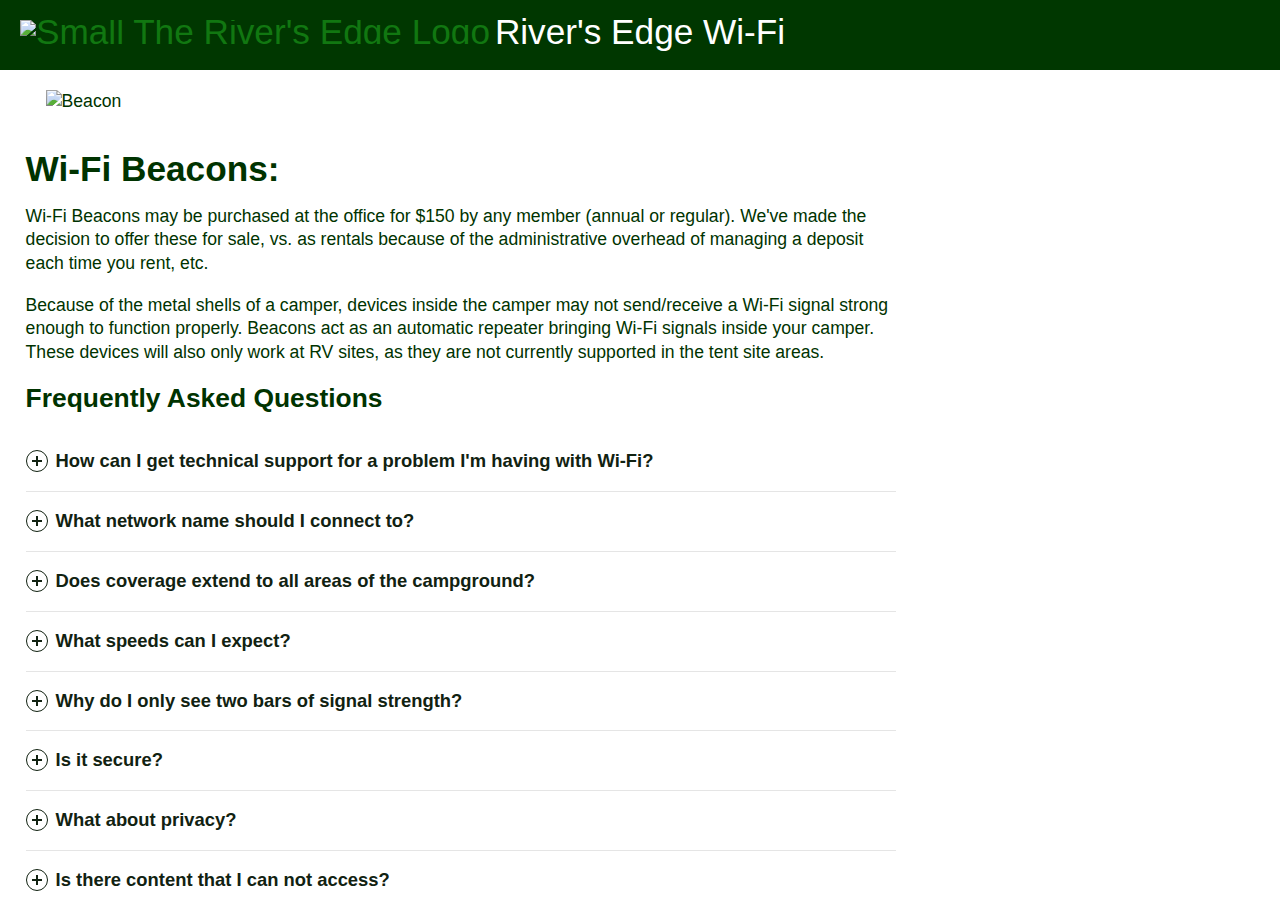
==== BEACON.html @ 8ed22626 "202303220422" ====
<!DOCTYPE html>
<html lang="en" >
<head>
	<style>
	@import url('https://fonts.googleapis.com/css2?family=Open+Sans:ital,wght@0,400;0,500;0,600;1,400;1,500;1,600&display=swap');
	* {
	  box-sizing: border-box;
	  /* overflow-y: auto; */
	}
	*::before, *::after {
	  box-sizing: border-box;
	}

	body {
	  margin: 0;
	  padding: 0;
	  overflow: hidden;
	  font-family: "Open+Sans", sans-serif;
	  font-weight: 500;
	  font-size: 1.1em;
	  line-height: 135%;
	  background: #fff;
	  color: #003300;
	  background-image: url('https://github.com/ZacWolf/RiversEdgeWifiFAQ/blob/main/PaperboardBackground.jpg?raw=true');
	}

	
	b {
		font-family: "Open+Sans", sans-serif;
		font-weight: 600;
	}
	
	a {
		color: #117711;
	}
	
	a:visited{
		color: #006600;
	}
	
	.navbar {
		font-size: 2em;
		font-weight: 400;
		color: white;
		background-color: #003700 !important;
		height: 70px;
		width: 100%;
		position: fixed;
	}
	.navbar span{
		position: absolute;
		top: 20px;
		left: 120px;
		right: 120px;
		text-align: center;
	}
	
	.map{
		max-width: 30%;
		min-width: 150px;
		width: 100%;
		height: 100%;
		position: absolute;
		left: 70%;
		background-image: url('https://github.com/ZacWolf/RiversEdgeWifiFAQ/blob/main/coverage_map.png?raw=true');
		background-size: contain;
		background-position: top right;
		background-repeat: no-repeat;
	}
	
	.container {
		position: absolute;
		top: 70px;
		bottom: 0;
	}
	
	.container .content {
		direction: rtl;
		overflow-y: auto;
		min-height: 100%;
		height: 100%;
	}
	.container .content .inner{
		direction: ltr;
		margin: 0 30% 0 2%;
	}

	.accordion .accordion-item {
	  border-bottom: 1px solid #e5e5e5;
	}
	.accordion .accordion-item button[aria-expanded=true] {
	  border-bottom: 1px solid #003700;
	}
	.accordion button {
	  position: relative;
	  display: block;
	  text-align: left;
	  width: 100%;
	  padding: 1em 30px;
	  color: #112211;
	  font-size: 1.15rem;
	  font-weight: 600;
	  border: none;
	  background: none;
	  outline: none;
	}
	.accordion button:hover, .accordion button:focus {
	  cursor: pointer;
	  color: #005500;
	}
	.accordion button:hover::after, .accordion button:focus::after {
	  cursor: pointer;
	  color: #03b5d2;
	  border: 1px solid #03b5d2;
	}
	.accordion button .accordion-title {
	  padding: 1em 1.5em 1em 0;
	}
	.accordion button .icon {
	  display: inline-block;
	  position: absolute;
	  top: 18px;
	  left: 0;
	  width: 22px;
	  height: 22px;
	  border: 1px solid;
	  border-radius: 22px;
	}
	.accordion button .icon::before {
	  display: block;
	  position: absolute;
	  content: "";
	  top: 9px;
	  left: 5px;
	  width: 10px;
	  height: 2px;
	  background: currentColor;
	}
	.accordion button .icon::after {
	  display: block;
	  position: absolute;
	  content: "";
	  top: 5px;
	  left: 9px;
	  width: 2px;
	  height: 10px;
	  background: currentColor;
	}
	.accordion button[aria-expanded=true] {
	  color: #004400;
	}
	.accordion button[aria-expanded=true] .icon::after {
	  width: 0;
	}
	.accordion button[aria-expanded=true] + .accordion-content {
	  opacity: 1;
	  max-height: 25em;
	  transition: all 200ms linear;
	  will-change: opacity, max-height;
	}
	.accordion .accordion-content {
	  opacity: 0;
	  max-height: 0;
	  overflow: hidden;
	  transition: opacity 200ms linear, max-height 200ms linear;
	  will-change: opacity, max-height;
	  color: #001100;
	}
	.accordion .accordion-content p {
	  font-size: 1.1rem;
	  font-weight: 400;
	  margin: 1em 0;
	}

	
	.networkname{
		font-family:monospace;
		font-weight:bold;
	}
	</style>
	<link rel="stylesheet" href="https://cdnjs.cloudflare.com/ajax/libs/font-awesome/6.1.1/css/all.min.css" integrity="sha512-KfkfwYDsLkIlwQp6LFnl8zNdLGxu9YAA1QvwINks4PhcElQSvqcyVLLD9aMhXd13uQjoXtEKNosOWaZqXgel0g==" crossorigin="anonymous" referrerpolicy="no-referrer" />
</head>
<body>
	<header>
		<div class="navbar">
			<a href="https://camptheriversedge.com">
				<img src="https://github.com/ZacWolf/RiversEdgeWifiFAQ/blob/main/TRELogo_NavBar_100pxH2.png?raw=true" height="30" alt="Small The River&#39;s Edge Logo" style="margin:20px">
			</a>
			<span>River's Edge Wi-Fi</span>
		</div>
	</header>
	
	<div class="container">
		<div class="map"></div>
		<div class="content">
			<div class="inner">
			<img src="https://github.com/ZacWolf/RiversEdgeWifiFAQ/blob/main/beacon.png?raw=true" height="30" alt="Beacon" style="margin:20px;float=left;">
			
			<h1>Wi-Fi Beacons:</h2>
			<p>Wi-Fi Beacons may be purchased at the office for $150 by any member (annual or regular). We've made the decision to offer these for sale, vs. as rentals because of the administrative overhead of managing a deposit each time you rent, etc.</p>
			<p>Because of the metal shells of a camper, devices inside the camper may not send/receive a Wi-Fi signal strong enough to function properly. Beacons act as an automatic repeater bringing Wi-Fi signals inside your camper. These devices will also only work at RV sites, as they are not currently supported in the tent site areas.</p> 
			<h2>Frequently Asked Questions</h2>
			<div class="accordion">
				<div class="accordion-item">
				  <button id="accordion-button-1" aria-expanded="false"><span class="icon" aria-hidden="true"></span><span class="accordion-title">How can I get technical support for a problem I'm having with Wi-Fi?</span></button>
				  <div class="accordion-content">
					<p>Send an email to: <i class="fa-regular fa-envelope"></i> <a href="mailto:wifi@camptheriversedge.com?subject=Wi-Fi Support">wifi@camptheriversedge.com</a>.<br />
					Make sure to include information on where you are located within the campground, and provide as much detail as you can about the device that you're using, such as type (phone, laptop, media), brand, etc.</p>
				  </div>
				</div>
				<div class="accordion-item">
				  <button id="accordion-button-2" aria-expanded="false"><span class="icon" aria-hidden="true"></span><span class="accordion-title">What network name should I connect to?</span></button>
				  <div class="accordion-content">
					<p><i class="fa-solid fa-wifi"></i> <span class="networkname">RiversEdge_Guest</span> is our public network available to all members.<br />
					<i class="fa-solid fa-wifi"></i> <span class="networkname">RiversEdge_Annual</span> is the password protected network available to annual-site holders.<p>
					<p><i>Why do annual site holders get their own network?</i><br />
					Our internet service provider, ElbertonNET, currently only offers network speeds of 200mbps/download and 20mbps/upload. Our network gateway supports two seperate internet connections, so by splitting traffic across two networks we're able to double our capacity, and better load balance our network traffic.</p>
				  </div>
				</div>
				<div class="accordion-item">
				  <button id="accordion-button-4" aria-expanded="false"><span class="icon" aria-hidden="true"></span><span class="accordion-title">Does coverage extend to all areas of the campground?</span></button>
				  <div class="accordion-content">
					<p>Currently all sites north of Red Light [site 111] are covered, as well as tent sites 11E-15E and all rental cabins along the southern creek. We will eventually expand coverage to all electrical tent sites, but we have not yet established a time table for that expansion.</p>
				  </div>
				</div>
				<div class="accordion-item">
				  <button id="accordion-button-5" aria-expanded="false"><span class="icon" aria-hidden="true"></span><span class="accordion-title">What speeds can I expect?</span></button>
				  <div class="accordion-content">
					<p>Individual guest devices are limited to a rate of 20mbps/download and 2mbps/upload speed, well within the needs of all current 1080p video streaming services. All guests will be sharing a total site capacity of 200mbps download and 20 mbps upload (the current limit of our internet service provider), so based on overall guest traffic, individual speeds may vary. The equipment we are currently using is considered enterprise-grade with a throughput rate of 3 gbps, which means that the impact of sharing bandwidth across many users is minimized as much as possible. We are expecting upgraded capacity by our ISP in the near future, at such time the individual download/upload limits will be re-evaluated to determine if any expansion is possible.</p>
					<p>Because of our low upload speeds, things like video conferencing may be impacted during very busy event weekends. We ask that guests not engage in any Live video uploads such as Facebook-Live, Youtube-Live, Twitch, etc.</p>
				  </div>
				</div>
				<div class="accordion-item">
				  <button id="accordion-button-6" aria-expanded="false"><span class="icon" aria-hidden="true"></span><span class="accordion-title">Why do I only see two bars of signal strength?</span></button>
				  <div class="accordion-content">
					<p>Our Wi-Fi equipment utilizes a system called Beam Forming. Our access points have multiple radios, with one dedicated to providing a constant signal of a fixed strength that quickly reduces in power within a few feet of the access point, but when a connection starts transferring data, additional radios are focused in the direction of the device exchanging the data. This means that the number of bars is not a reliable gague of network strength, as once your device starts transfering a large amount of data the signal strength will dynamically increase.</p>
				  </div>
				</div>
				<div class="accordion-item">
				  <button id="accordion-button-7" aria-expanded="false"><span class="icon" aria-hidden="true"></span><span class="accordion-title">Is it secure?</span></button>
				  <div class="accordion-content">
					<p><i class="fa-solid fa-wifi"></i> <span class="networkname">RiversEdge_Guest</span> is an Open network. This means that no password is required to connect to the network, but this also means that the traffic between an individual device and any one of our wireless access points is not encrypted, <b>but</b> the vast majority of internet traffic is now site-to-device encrypted so the need for access point to device encryption is not as important. To mitigate the lack of encryption, all network traffic traveling across our network is isolated at the device level. This means that one device on our public network does not have access to any other device. Our network is also behind a very advanced security gateway that provides very tight firewall and traffic security from both outside of our network and also from within our network. If a device connected to our network is determined to be infected with a virus or be trying to hack other devices, it will be automatically identified and further isolated. The logic by which this is determined is updated frequently from our equipment provider. We are also awaiting a new standard on the horizon called "Secure Open" which will introduce encryption yet still not require a password to join the network.</p>
					<p><i class="fa-solid fa-wifi"></i> <span class="networkname">RiversEdge_Annual</span> is a WPA2/WPA3 encrypted network. This means that all traffic between any given device and our access points is always encrypted. To allow support for shared devices like printers and smart home equipment, devices are not isolated from one another. This means that one device may connect to other devices on the internal network. Modern operating systems have their own firewall software to limit what information can be accessed by other devices on the same network, so just because your device may be visable on the network, does not mean that other devices have access to your information.</p>
					<p><i>If you are concerned about security on our network, or any network, you should look into utilizing VPN software. VPN software creates an encrypted tunnel directly between your device and your VPN provider that will ensure both security and privacy.</i></p>
				  </div>
				</div>
				<div class="accordion-item">
				  <button id="accordion-button-8" aria-expanded="false"><span class="icon" aria-hidden="true"></span><span class="accordion-title">What about privacy?</span></button>
				  <div class="accordion-content">
					<p>For our own planning purposes, our gateway collects metadata about devices that connect to our network including what sites are being accessed, date/time when they are accessed, and the amount of data transfered, <b>but we do not have access to any data that  devices exchange with those sites</b>. Metadata is retained for a maximum of 30 days and may be subpoenaed by a court of law.</p>
					<p>So for example, we might know that a given device exchanged X megabytes of data with the Bank of America website, but we have no visibility into the data itself. Likewise, we are not able to view any content or direct/private messages that you exchange with other users via any website or phone app. </p>
					<p>There are currently two network administrators for our network. Zac Morris[ <i class="fa-regular fa-envelope"></i> <a href="mailto:zac@zacwolf.com.com">zac@zacwolf.com</a> ] and Gene Brown[ <i class="fa-regular fa-envelope"></i> <a href="mailto:gene.brown@morrisbb.net">gene.brown@morrisbb.net</a> ]. They, and only they, have the ability to view the metadata that we collect. For planning purposes, we do aggregate this information into a list of <i>Top Traffic Sites</i> that is shared with board members during quarterly meetings, but this list does not identify any individual devices/users. Both Zac and Gene are dedicated IT professionals and take your privacy very seriously, so we do not share any personal information about our users with anyone, barring direct legal action.</p>
					<p>The equipment that we use for our Wi-Fi network is completely seperate from the network used by our front-office which prevents personal membership/payment data from being leaked via our Wi-Fi network.</p>
					<p><i>If you are concerned about privacy on our network, or any network, you should look into utilizing VPN software. VPN software creates an encrypted tunnel directly between your device and your VPN provider that will ensure both security and privacy.</i>
					</p>
				  </div>
				</div>
				<div class="accordion-item">
				  <button id="accordion-button-9" aria-expanded="false"><span class="icon" aria-hidden="true"></span><span class="accordion-title">Is there content that I can not access?</span></button>
				  <div class="accordion-content">
					<p>At this time the only specific data restriction in place is that all data going into and out of Russia is being blocked. We currently have no content restrictions regarding adult content but common Torrent ports are being blocked. We will be introducing a Guest Portal that requires all devices joining the network to accept a Terms-of-Service that will define the liability of the River's Edge as that of a service provider under SB-538, meaning the owner of any device that accesses illegal content will be held responsible, and not The River's Edge Camground. 
					</p>
				  </div>
				</div>
				<div class="accordion-item">
				  <button id="accordion-button-10" aria-expanded="false"><span class="icon" aria-hidden="true"></span><span class="accordion-title">Why do I keep getting cut off when making voice calls?</span></button>
				  <div class="accordion-content">
					<p>If your phone is set to utilize "Wi-Fi assist for voice calls" [this can be changed in the settings for your phone] and you are connected to the public network, you may see your voice calls being cut off if you happen to be roaming across the campground. As you approach the border of two or more access points, your phone may drop the call when your phone determines that the strength of one access point is stronger and automatically switches you from one access point to another. This is unfortunately a known problem with utilizing an Open network like ours. When we are able to impliment a "WPA3 Secure Open" network, this issue will be resolved, as this protocol works to seemlessly "hand-off" traffic from one access point to another. Until we are able to migrate to this upcomming standard, support of "Wi-Fi Assist for voice calls" will not be garunteed if  roaming across the campground.
					</p>
				  </div>
				</div>
				<div class="accordion-item">
				  <button id="accordion-button-11" aria-expanded="false"><span class="icon" aria-hidden="true"></span><span class="accordion-title">Why can't I get Wi-Fi signal inside my camper?</span></button>
				  <div class="accordion-content">
					<p>The metal shell of most campers acts as a faraday-cage, blocking or interfering with Wi-Fi signals. There are many factors that affect the level of sheilding being done by your camper, the largest being grounding. If your camper is connected to ground with anything other than non-conductive surfaces (like tires) and plastic/rubber pads under jacks/lifts, then signals from small devices like <i>stick</i> media players may be prevented from reaching our network. Beacon devices are available for purchase at the front-office for $150. These devices have special antennas that receive signal from outside the camper and repeat it inside the camper, allowing small devices to transfer data.</p>
				  </div>
				</div>
				<div class="accordion-item">
				  <button id="accordion-button-12" aria-expanded="false"><span class="icon" aria-hidden="true"></span><span class="accordion-title">Where can I get information about any outages?</span></button>
				  <div class="accordion-content">
					<p>Information about any planned or unplanned outages are posted to the <a href="https://www.facebook.com/groups/MoTRE">Members of the River's Edge</a> Facebook group.</p>
				  </div>
				</div>
			</div>
			</div>
		</div>
	</div>
	<script src='https://code.jquery.com/jquery-3.2.1.min.js'></script></script>
	<script type="text/javascript">
		const items = document.querySelectorAll(".accordion button");

		function toggleAccordion() {
		  const itemToggle = this.getAttribute('aria-expanded');
		  
		  for (i = 0; i < items.length; i++) {
			items[i].setAttribute('aria-expanded', 'false');
		  }
		  
		  if (itemToggle == 'false') {
			this.setAttribute('aria-expanded', 'true');
		  }
		}

		items.forEach(item => item.addEventListener('click', toggleAccordion));
    </script>
</body>
</html>
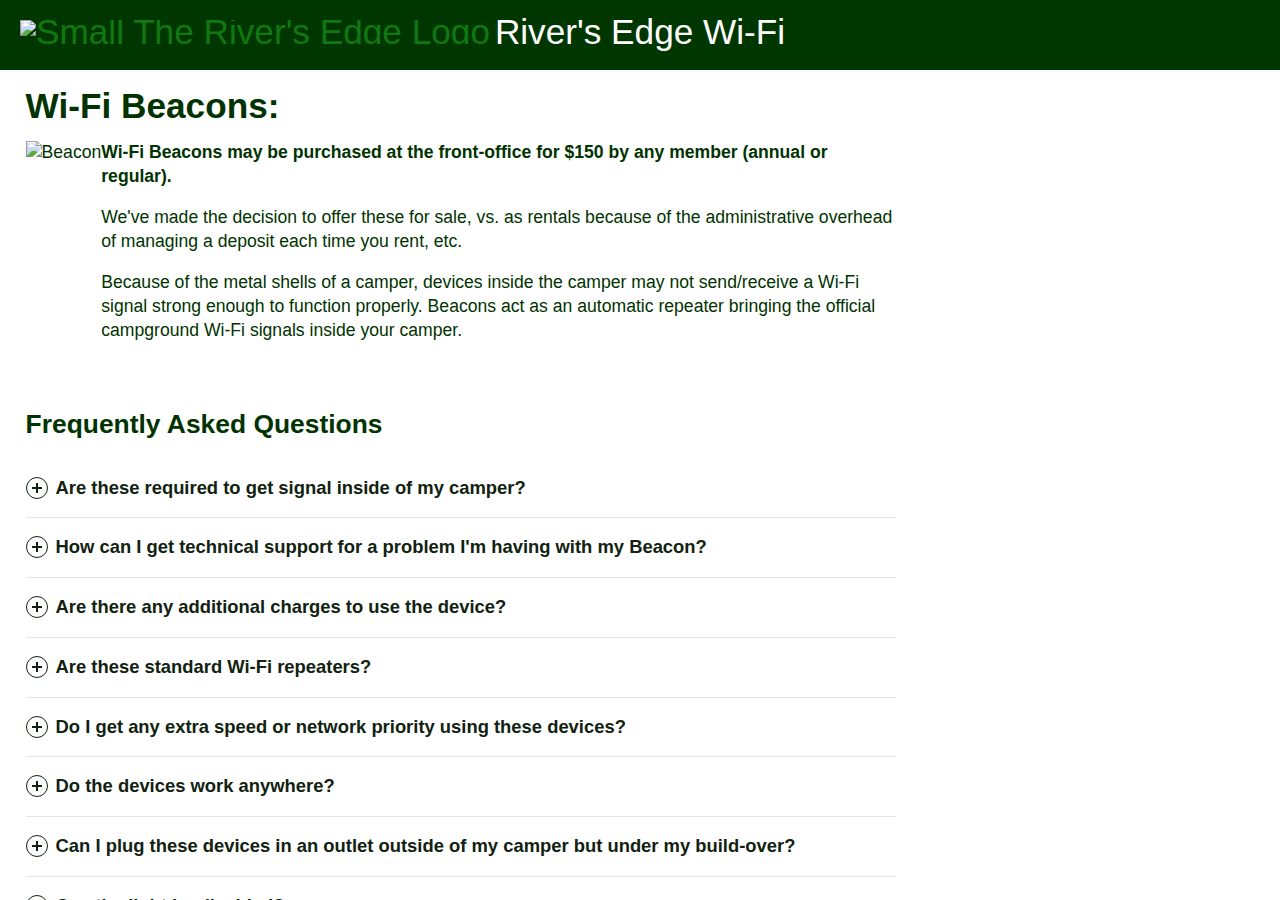
==== commit 03286b0e: "Update BEACON.html" ====
--- a/BEACON.html
+++ b/BEACON.html
@@ -194,91 +194,75 @@
 		<div class="map"></div>
 		<div class="content">
 			<div class="inner">
-			<img src="https://github.com/ZacWolf/RiversEdgeWifiFAQ/blob/main/beacon.png?raw=true" height="30" alt="Beacon" style="margin:20px;float=left;">
-			
 			<h1>Wi-Fi Beacons:</h2>
-			<p>Wi-Fi Beacons may be purchased at the office for $150 by any member (annual or regular). We've made the decision to offer these for sale, vs. as rentals because of the administrative overhead of managing a deposit each time you rent, etc.</p>
-			<p>Because of the metal shells of a camper, devices inside the camper may not send/receive a Wi-Fi signal strong enough to function properly. Beacons act as an automatic repeater bringing Wi-Fi signals inside your camper. These devices will also only work at RV sites, as they are not currently supported in the tent site areas.</p> 
+			<img src="https://github.com/ZacWolf/RiversEdgeWifiFAQ/blob/main/beacon.png?raw=true" height="250" alt="Beacon" style="float:left;">	<p><b>Wi-Fi Beacons may be purchased at the front-office for $150 by any member (annual or regular).</b></p>
+			<p>We've made the decision to offer these for sale, vs. as rentals because of the administrative overhead of managing a deposit each time you rent, etc.</p>
+			<p>Because of the metal shells of a camper, devices inside the camper may not send/receive a Wi-Fi signal strong enough to function properly. Beacons act as an automatic repeater bringing the official campground Wi-Fi signals inside your camper.</p>
+			<br clear="left" />
 			<h2>Frequently Asked Questions</h2>
 			<div class="accordion">
 				<div class="accordion-item">
-				  <button id="accordion-button-1" aria-expanded="false"><span class="icon" aria-hidden="true"></span><span class="accordion-title">How can I get technical support for a problem I'm having with Wi-Fi?</span></button>
+				  <button id="accordion-button-1" aria-expanded="false"><span class="icon" aria-hidden="true"></span><span class="accordion-title">Are these required to get signal inside of my camper?</span></button>
+				  <div class="accordion-content">
+					<p>No</p>
+					<p>The metal shell of most campers acts as a faraday-cage, blocking or interfering with Wi-Fi signals. There are many factors that affect the level of sheilding being done by your camper, the largest being grounding. If your camper is connected to ground with anything other than non-conductive surfaces (like tires) and plastic/rubber pads under jacks/lifts, then signals from small devices may be prevented from reaching our network. Depending on your proxmity to one of our outdoor access points, many devices like phones and laptops will receive enough signal to function properly. The same may go for things like Smart TVs. It's devices with very small antennas, such as stick media players and smart home devices that will have the most problems. It is best to test all of your devices first, before determining if you'll need a Beacon.</p>
+				  </div>
+				</div>
+				<div class="accordion-item">
+				  <button id="accordion-button-2" aria-expanded="false"><span class="icon" aria-hidden="true"></span><span class="accordion-title">How can I get technical support for a problem I'm having with my Beacon?</span></button>
 				  <div class="accordion-content">
 					<p>Send an email to: <i class="fa-regular fa-envelope"></i> <a href="mailto:wifi@camptheriversedge.com?subject=Wi-Fi Support">wifi@camptheriversedge.com</a>.<br />
-					Make sure to include information on where you are located within the campground, and provide as much detail as you can about the device that you're using, such as type (phone, laptop, media), brand, etc.</p>
-				  </div>
-				</div>
-				<div class="accordion-item">
-				  <button id="accordion-button-2" aria-expanded="false"><span class="icon" aria-hidden="true"></span><span class="accordion-title">What network name should I connect to?</span></button>
-				  <div class="accordion-content">
+					Make sure to include information on where you are located within the campground, and provide as much detail as you can about the device that you are trying to connect, such as type (phone, laptop, media), brand, etc.</p>
+				  </div>
+				</div>
+				<div class="accordion-item">
+				  <button id="accordion-button-3" aria-expanded="false"><span class="icon" aria-hidden="true"></span><span class="accordion-title">Are there any additional charges to use the device?</span></button>
+				  <div class="accordion-content">
+				    <p>No</p>
+					<p>The cost for the beacon device is $150, and they are available for purchase at the front-office. The cost is a one-time fee; there is no additional costs or monthly charges for using the device.</p>
+				  </div>
+				</div>
+				<div class="accordion-item">
+				  <button id="accordion-button-4" aria-expanded="false"><span class="icon" aria-hidden="true"></span><span class="accordion-title">Are these standard Wi-Fi repeaters?</span></button>
+				  <div class="accordion-content">
+					<p>No</p>
+					<p>These devices are specifically configured for our network. They are plug-n-play, meaning no configuration is necessary (or even available). This means that these devices will work <b>only</b> at the River's Edge Campground, and repeat only the River's Edge Campground networks.</p>
 					<p><i class="fa-solid fa-wifi"></i> <span class="networkname">RiversEdge_Guest</span> is our public network available to all members.<br />
 					<i class="fa-solid fa-wifi"></i> <span class="networkname">RiversEdge_Annual</span> is the password protected network available to annual-site holders.<p>
-					<p><i>Why do annual site holders get their own network?</i><br />
-					Our internet service provider, ElbertonNET, currently only offers network speeds of 200mbps/download and 20mbps/upload. Our network gateway supports two seperate internet connections, so by splitting traffic across two networks we're able to double our capacity, and better load balance our network traffic.</p>
-				  </div>
-				</div>
-				<div class="accordion-item">
-				  <button id="accordion-button-4" aria-expanded="false"><span class="icon" aria-hidden="true"></span><span class="accordion-title">Does coverage extend to all areas of the campground?</span></button>
-				  <div class="accordion-content">
-					<p>Currently all sites north of Red Light [site 111] are covered, as well as tent sites 11E-15E and all rental cabins along the southern creek. We will eventually expand coverage to all electrical tent sites, but we have not yet established a time table for that expansion.</p>
-				  </div>
-				</div>
-				<div class="accordion-item">
-				  <button id="accordion-button-5" aria-expanded="false"><span class="icon" aria-hidden="true"></span><span class="accordion-title">What speeds can I expect?</span></button>
-				  <div class="accordion-content">
-					<p>Individual guest devices are limited to a rate of 20mbps/download and 2mbps/upload speed, well within the needs of all current 1080p video streaming services. All guests will be sharing a total site capacity of 200mbps download and 20 mbps upload (the current limit of our internet service provider), so based on overall guest traffic, individual speeds may vary. The equipment we are currently using is considered enterprise-grade with a throughput rate of 3 gbps, which means that the impact of sharing bandwidth across many users is minimized as much as possible. We are expecting upgraded capacity by our ISP in the near future, at such time the individual download/upload limits will be re-evaluated to determine if any expansion is possible.</p>
-					<p>Because of our low upload speeds, things like video conferencing may be impacted during very busy event weekends. We ask that guests not engage in any Live video uploads such as Facebook-Live, Youtube-Live, Twitch, etc.</p>
-				  </div>
-				</div>
-				<div class="accordion-item">
-				  <button id="accordion-button-6" aria-expanded="false"><span class="icon" aria-hidden="true"></span><span class="accordion-title">Why do I only see two bars of signal strength?</span></button>
-				  <div class="accordion-content">
-					<p>Our Wi-Fi equipment utilizes a system called Beam Forming. Our access points have multiple radios, with one dedicated to providing a constant signal of a fixed strength that quickly reduces in power within a few feet of the access point, but when a connection starts transferring data, additional radios are focused in the direction of the device exchanging the data. This means that the number of bars is not a reliable gague of network strength, as once your device starts transfering a large amount of data the signal strength will dynamically increase.</p>
-				  </div>
-				</div>
-				<div class="accordion-item">
-				  <button id="accordion-button-7" aria-expanded="false"><span class="icon" aria-hidden="true"></span><span class="accordion-title">Is it secure?</span></button>
-				  <div class="accordion-content">
-					<p><i class="fa-solid fa-wifi"></i> <span class="networkname">RiversEdge_Guest</span> is an Open network. This means that no password is required to connect to the network, but this also means that the traffic between an individual device and any one of our wireless access points is not encrypted, <b>but</b> the vast majority of internet traffic is now site-to-device encrypted so the need for access point to device encryption is not as important. To mitigate the lack of encryption, all network traffic traveling across our network is isolated at the device level. This means that one device on our public network does not have access to any other device. Our network is also behind a very advanced security gateway that provides very tight firewall and traffic security from both outside of our network and also from within our network. If a device connected to our network is determined to be infected with a virus or be trying to hack other devices, it will be automatically identified and further isolated. The logic by which this is determined is updated frequently from our equipment provider. We are also awaiting a new standard on the horizon called "Secure Open" which will introduce encryption yet still not require a password to join the network.</p>
-					<p><i class="fa-solid fa-wifi"></i> <span class="networkname">RiversEdge_Annual</span> is a WPA2/WPA3 encrypted network. This means that all traffic between any given device and our access points is always encrypted. To allow support for shared devices like printers and smart home equipment, devices are not isolated from one another. This means that one device may connect to other devices on the internal network. Modern operating systems have their own firewall software to limit what information can be accessed by other devices on the same network, so just because your device may be visable on the network, does not mean that other devices have access to your information.</p>
-					<p><i>If you are concerned about security on our network, or any network, you should look into utilizing VPN software. VPN software creates an encrypted tunnel directly between your device and your VPN provider that will ensure both security and privacy.</i></p>
-				  </div>
-				</div>
-				<div class="accordion-item">
-				  <button id="accordion-button-8" aria-expanded="false"><span class="icon" aria-hidden="true"></span><span class="accordion-title">What about privacy?</span></button>
-				  <div class="accordion-content">
-					<p>For our own planning purposes, our gateway collects metadata about devices that connect to our network including what sites are being accessed, date/time when they are accessed, and the amount of data transfered, <b>but we do not have access to any data that  devices exchange with those sites</b>. Metadata is retained for a maximum of 30 days and may be subpoenaed by a court of law.</p>
-					<p>So for example, we might know that a given device exchanged X megabytes of data with the Bank of America website, but we have no visibility into the data itself. Likewise, we are not able to view any content or direct/private messages that you exchange with other users via any website or phone app. </p>
-					<p>There are currently two network administrators for our network. Zac Morris[ <i class="fa-regular fa-envelope"></i> <a href="mailto:zac@zacwolf.com.com">zac@zacwolf.com</a> ] and Gene Brown[ <i class="fa-regular fa-envelope"></i> <a href="mailto:gene.brown@morrisbb.net">gene.brown@morrisbb.net</a> ]. They, and only they, have the ability to view the metadata that we collect. For planning purposes, we do aggregate this information into a list of <i>Top Traffic Sites</i> that is shared with board members during quarterly meetings, but this list does not identify any individual devices/users. Both Zac and Gene are dedicated IT professionals and take your privacy very seriously, so we do not share any personal information about our users with anyone, barring direct legal action.</p>
-					<p>The equipment that we use for our Wi-Fi network is completely seperate from the network used by our front-office which prevents personal membership/payment data from being leaked via our Wi-Fi network.</p>
-					<p><i>If you are concerned about privacy on our network, or any network, you should look into utilizing VPN software. VPN software creates an encrypted tunnel directly between your device and your VPN provider that will ensure both security and privacy.</i>
-					</p>
-				  </div>
-				</div>
-				<div class="accordion-item">
-				  <button id="accordion-button-9" aria-expanded="false"><span class="icon" aria-hidden="true"></span><span class="accordion-title">Is there content that I can not access?</span></button>
-				  <div class="accordion-content">
-					<p>At this time the only specific data restriction in place is that all data going into and out of Russia is being blocked. We currently have no content restrictions regarding adult content but common Torrent ports are being blocked. We will be introducing a Guest Portal that requires all devices joining the network to accept a Terms-of-Service that will define the liability of the River's Edge as that of a service provider under SB-538, meaning the owner of any device that accesses illegal content will be held responsible, and not The River's Edge Camground. 
-					</p>
-				  </div>
-				</div>
-				<div class="accordion-item">
-				  <button id="accordion-button-10" aria-expanded="false"><span class="icon" aria-hidden="true"></span><span class="accordion-title">Why do I keep getting cut off when making voice calls?</span></button>
-				  <div class="accordion-content">
-					<p>If your phone is set to utilize "Wi-Fi assist for voice calls" [this can be changed in the settings for your phone] and you are connected to the public network, you may see your voice calls being cut off if you happen to be roaming across the campground. As you approach the border of two or more access points, your phone may drop the call when your phone determines that the strength of one access point is stronger and automatically switches you from one access point to another. This is unfortunately a known problem with utilizing an Open network like ours. When we are able to impliment a "WPA3 Secure Open" network, this issue will be resolved, as this protocol works to seemlessly "hand-off" traffic from one access point to another. Until we are able to migrate to this upcomming standard, support of "Wi-Fi Assist for voice calls" will not be garunteed if  roaming across the campground.
-					</p>
-				  </div>
-				</div>
-				<div class="accordion-item">
-				  <button id="accordion-button-11" aria-expanded="false"><span class="icon" aria-hidden="true"></span><span class="accordion-title">Why can't I get Wi-Fi signal inside my camper?</span></button>
-				  <div class="accordion-content">
-					<p>The metal shell of most campers acts as a faraday-cage, blocking or interfering with Wi-Fi signals. There are many factors that affect the level of sheilding being done by your camper, the largest being grounding. If your camper is connected to ground with anything other than non-conductive surfaces (like tires) and plastic/rubber pads under jacks/lifts, then signals from small devices like <i>stick</i> media players may be prevented from reaching our network. Beacon devices are available for purchase at the front-office for $150. These devices have special antennas that receive signal from outside the camper and repeat it inside the camper, allowing small devices to transfer data.</p>
-				  </div>
-				</div>
-				<div class="accordion-item">
-				  <button id="accordion-button-12" aria-expanded="false"><span class="icon" aria-hidden="true"></span><span class="accordion-title">Where can I get information about any outages?</span></button>
-				  <div class="accordion-content">
-					<p>Information about any planned or unplanned outages are posted to the <a href="https://www.facebook.com/groups/MoTRE">Members of the River's Edge</a> Facebook group.</p>
+				  </div>
+				</div>
+				<div class="accordion-item">
+				  <button id="accordion-button-5" aria-expanded="false"><span class="icon" aria-hidden="true"></span><span class="accordion-title">Do I get any extra speed or network priority using these devices?</span></button>
+				  <div class="accordion-content">
+					<p>No</p>
+					<p>These devices are intended only to provide a stronger signal for devices that may not otherwise be strong enough on their own to function correctly. You get no extra speed or priority using the device.</p>
+				  </div>
+				</div>
+				<div class="accordion-item">
+				  <button id="accordion-button-6" aria-expanded="false"><span class="icon" aria-hidden="true"></span><span class="accordion-title">Do the devices work anywhere?</span></button>
+				  <div class="accordion-content">
+				    <p>No</p>
+					<p>These devices currently only work indoors at RV sites at the River's Edge Campground. They do not work in the tent sites. They also do not work in the Pink area on the map. These devices are specially bound to our network, so they will not work at other campgrounds.</p>
+				  </div>
+				</div>
+				<div class="accordion-item">
+				  <button id="accordion-button-7" aria-expanded="false"><span class="icon" aria-hidden="true"></span><span class="accordion-title">Can I plug these devices in an outlet outside of my camper but under my build-over?</span></button>
+				  <div class="accordion-content">
+					<p>No</p>
+					<p>These devices are not rated for outdoor use, even in covered areas. If Wi-Fi signal is not strong enough outside of your camper, send an email to <i class="fa-regular fa-envelope"></i> <a href="mailto:wifi@camptheriversedge.com?subject=Wi-Fi Support">wifi@camptheriversedge.com</a> so that we can investigate our coverage areas.</p>
+				  </div>
+				</div>
+				<div class="accordion-item">
+				  <button id="accordion-button-8" aria-expanded="false"><span class="icon" aria-hidden="true"></span><span class="accordion-title">Can the light be disabled?</span></button>
+				  <div class="accordion-content">
+					<p>Yes</p>
+					<p>Send an email to <i class="fa-regular fa-envelope"></i> <a href="mailto:wifi@camptheriversedge.com?subject=Wi-Fi Support">wifi@camptheriversedge.com</a>, and we can disable the light.</p>
+				  </div>
+				</div>
+				<div class="accordion-item">
+				  <button id="accordion-button-9" aria-expanded="false"><span class="icon" aria-hidden="true"></span><span class="accordion-title">What does it mean when the light is flashing?</span></button>
+				  <div class="accordion-content">
+					<p>The light will be solid blue when it is connected to our network. The light will flash when you first power on the device, and also when the device is receiving an update. These devices are centrally managed, so any configuration change or security update is pushed to the device by the system administrators. Unless instructed to do so, try not to remove power if the device is flashing. If the device flashes for longer that 15 minutes, send an email to: <i class="fa-regular fa-envelope"></i> <a href="mailto:wifi@camptheriversedge.com?subject=Wi-Fi Support">wifi@camptheriversedge.com</a> for further instructions.</p>
 				  </div>
 				</div>
 			</div>
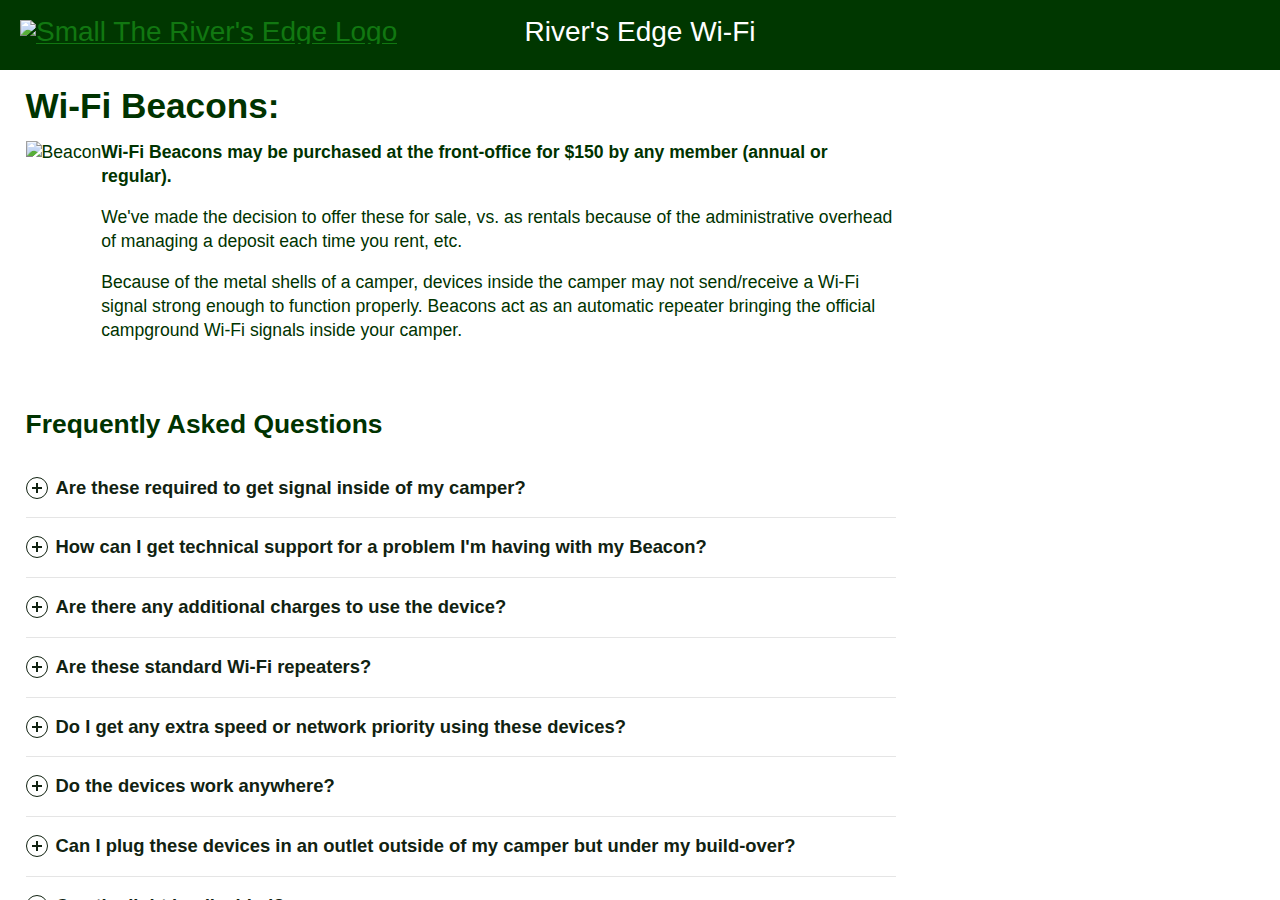
==== commit 730328e7: "202203222028" ====
--- a/BEACON.html
+++ b/BEACON.html
@@ -39,7 +39,7 @@
 	}
 	
 	.navbar {
-		font-size: 2em;
+		font-size: 1.75rem;
 		font-weight: 400;
 		color: white;
 		background-color: #003700 !important;
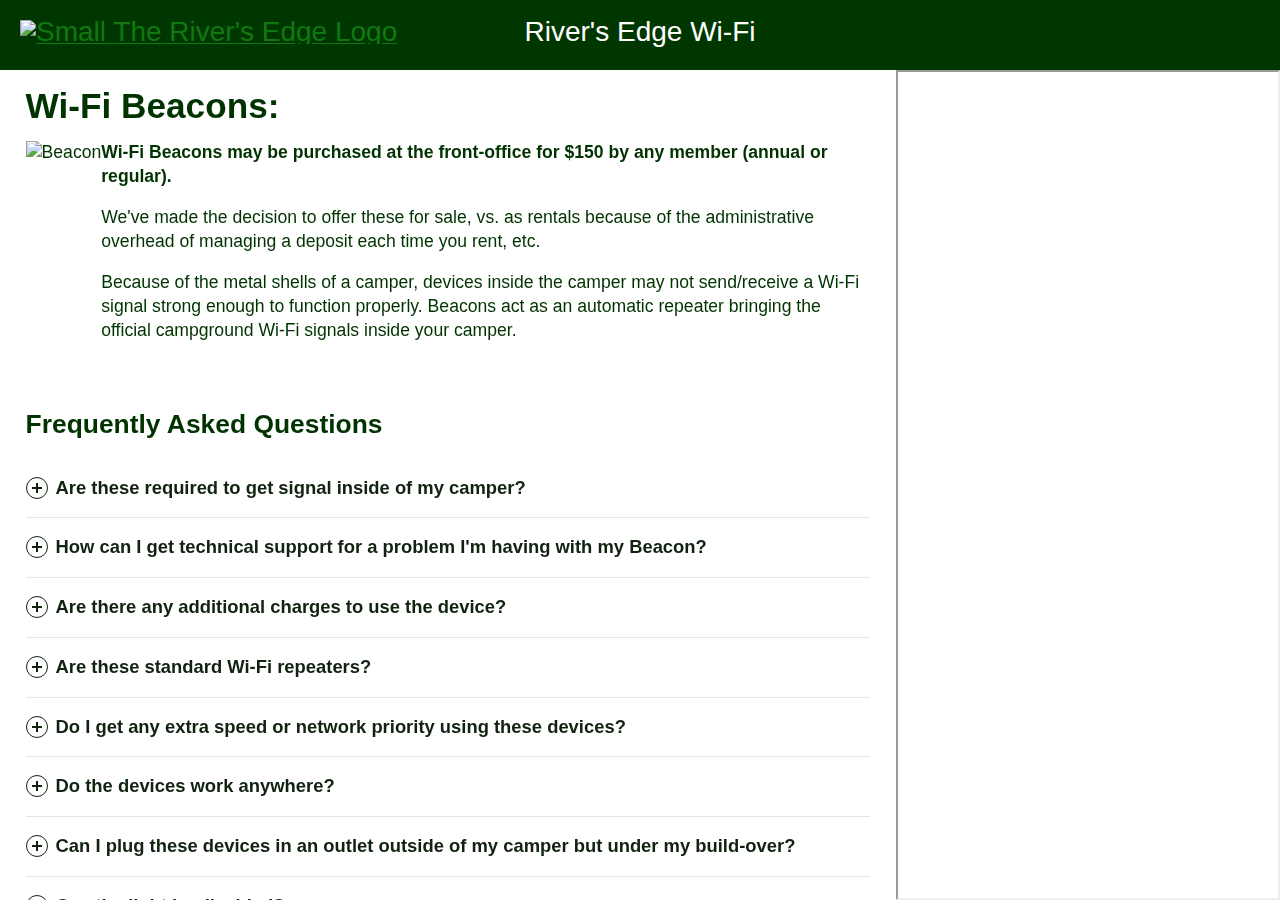
==== commit 185dc3db: "202303231604" ====
--- a/BEACON.html
+++ b/BEACON.html
@@ -1,183 +1,7 @@
 <!DOCTYPE html>
 <html lang="en" >
 <head>
-	<style>
-	@import url('https://fonts.googleapis.com/css2?family=Open+Sans:ital,wght@0,400;0,500;0,600;1,400;1,500;1,600&display=swap');
-	* {
-	  box-sizing: border-box;
-	  /* overflow-y: auto; */
-	}
-	*::before, *::after {
-	  box-sizing: border-box;
-	}
-
-	body {
-	  margin: 0;
-	  padding: 0;
-	  overflow: hidden;
-	  font-family: "Open+Sans", sans-serif;
-	  font-weight: 500;
-	  font-size: 1.1em;
-	  line-height: 135%;
-	  background: #fff;
-	  color: #003300;
-	  background-image: url('https://github.com/ZacWolf/RiversEdgeWifiFAQ/blob/main/PaperboardBackground.jpg?raw=true');
-	}
-
-	
-	b {
-		font-family: "Open+Sans", sans-serif;
-		font-weight: 600;
-	}
-	
-	a {
-		color: #117711;
-	}
-	
-	a:visited{
-		color: #006600;
-	}
-	
-	.navbar {
-		font-size: 1.75rem;
-		font-weight: 400;
-		color: white;
-		background-color: #003700 !important;
-		height: 70px;
-		width: 100%;
-		position: fixed;
-	}
-	.navbar span{
-		position: absolute;
-		top: 20px;
-		left: 120px;
-		right: 120px;
-		text-align: center;
-	}
-	
-	.map{
-		max-width: 30%;
-		min-width: 150px;
-		width: 100%;
-		height: 100%;
-		position: absolute;
-		left: 70%;
-		background-image: url('https://github.com/ZacWolf/RiversEdgeWifiFAQ/blob/main/coverage_map.png?raw=true');
-		background-size: contain;
-		background-position: top right;
-		background-repeat: no-repeat;
-	}
-	
-	.container {
-		position: absolute;
-		top: 70px;
-		bottom: 0;
-	}
-	
-	.container .content {
-		direction: rtl;
-		overflow-y: auto;
-		min-height: 100%;
-		height: 100%;
-	}
-	.container .content .inner{
-		direction: ltr;
-		margin: 0 30% 0 2%;
-	}
-
-	.accordion .accordion-item {
-	  border-bottom: 1px solid #e5e5e5;
-	}
-	.accordion .accordion-item button[aria-expanded=true] {
-	  border-bottom: 1px solid #003700;
-	}
-	.accordion button {
-	  position: relative;
-	  display: block;
-	  text-align: left;
-	  width: 100%;
-	  padding: 1em 30px;
-	  color: #112211;
-	  font-size: 1.15rem;
-	  font-weight: 600;
-	  border: none;
-	  background: none;
-	  outline: none;
-	}
-	.accordion button:hover, .accordion button:focus {
-	  cursor: pointer;
-	  color: #005500;
-	}
-	.accordion button:hover::after, .accordion button:focus::after {
-	  cursor: pointer;
-	  color: #03b5d2;
-	  border: 1px solid #03b5d2;
-	}
-	.accordion button .accordion-title {
-	  padding: 1em 1.5em 1em 0;
-	}
-	.accordion button .icon {
-	  display: inline-block;
-	  position: absolute;
-	  top: 18px;
-	  left: 0;
-	  width: 22px;
-	  height: 22px;
-	  border: 1px solid;
-	  border-radius: 22px;
-	}
-	.accordion button .icon::before {
-	  display: block;
-	  position: absolute;
-	  content: "";
-	  top: 9px;
-	  left: 5px;
-	  width: 10px;
-	  height: 2px;
-	  background: currentColor;
-	}
-	.accordion button .icon::after {
-	  display: block;
-	  position: absolute;
-	  content: "";
-	  top: 5px;
-	  left: 9px;
-	  width: 2px;
-	  height: 10px;
-	  background: currentColor;
-	}
-	.accordion button[aria-expanded=true] {
-	  color: #004400;
-	}
-	.accordion button[aria-expanded=true] .icon::after {
-	  width: 0;
-	}
-	.accordion button[aria-expanded=true] + .accordion-content {
-	  opacity: 1;
-	  max-height: 25em;
-	  transition: all 200ms linear;
-	  will-change: opacity, max-height;
-	}
-	.accordion .accordion-content {
-	  opacity: 0;
-	  max-height: 0;
-	  overflow: hidden;
-	  transition: opacity 200ms linear, max-height 200ms linear;
-	  will-change: opacity, max-height;
-	  color: #001100;
-	}
-	.accordion .accordion-content p {
-	  font-size: 1.1rem;
-	  font-weight: 400;
-	  margin: 1em 0;
-	}
-
-	
-	.networkname{
-		font-family:monospace;
-		font-weight:bold;
-	}
-	</style>
+	<link rel="stylesheet" href="styles.css" />
 	<link rel="stylesheet" href="https://cdnjs.cloudflare.com/ajax/libs/font-awesome/6.1.1/css/all.min.css" integrity="sha512-KfkfwYDsLkIlwQp6LFnl8zNdLGxu9YAA1QvwINks4PhcElQSvqcyVLLD9aMhXd13uQjoXtEKNosOWaZqXgel0g==" crossorigin="anonymous" referrerpolicy="no-referrer" />
 </head>
 <body>
@@ -191,7 +15,7 @@
 	</header>
 	
 	<div class="container">
-		<div class="map"></div>
+		<div class="map"><iframe src="https://www.google.com/maps/d/embed?mid=1RaRYJRMVYTGQMrVrJZy-s6MaNDlkTzVN&ehbc=2E312F" width="100%" height="100%"></iframe></div>
 		<div class="content">
 			<div class="inner">
 			<h1>Wi-Fi Beacons:</h2>
--- a/styles.css
+++ b/styles.css
@@ -0,0 +1,171 @@
+@import url('https://fonts.googleapis.com/css2?family=Open+Sans:ital,wght@0,400;0,500;0,600;1,400;1,500;1,600&display=swap');
+* {
+  box-sizing: border-box;
+  /* overflow-y: auto; */
+}
+*::before, *::after {
+  box-sizing: border-box;
+}
+
+body {
+  margin: 0;
+  padding: 0;
+  overflow: hidden;
+  font-family: "Open+Sans", sans-serif;
+  font-weight: 500;
+  font-size: 1.1em;
+  line-height: 135%;
+  background: #fff;
+  color: #003300;
+  background-image: url('https://github.com/ZacWolf/RiversEdgeWifiFAQ/blob/main/PaperboardBackground.jpg?raw=true');
+}
+
+
+b {
+	font-family: "Open+Sans", sans-serif;
+	font-weight: 600;
+}
+
+a {
+	color: #117711;
+}
+
+a:visited{
+	color: #006600;
+}
+
+.navbar {
+	font-size: 1.75rem;
+	font-weight: 400;
+	color: white;
+	background-color: #003700 !important;
+	height: 70px;
+	width: 100%;
+	position: fixed;
+}
+.navbar span{
+	position: absolute;
+	top: 20px;
+	left: 120px;
+	right: 120px;
+	text-align: center;
+}
+
+.map{
+	max-width: 30%;
+	min-width: 150px;
+	width: 100%;
+	height: 100%;
+	position: absolute;
+	left: 70%;
+}
+
+.container {
+	position: absolute;
+	top: 70px;
+	bottom: 0;
+}
+
+.container .content {
+	direction: rtl;
+	overflow-y: auto;
+	min-height: 100%;
+	height: 100%;
+}
+.container .content .inner{
+	direction: ltr;
+	margin: 0 32% 0 2%;
+}
+
+.accordion .accordion-item {
+  border-bottom: 1px solid #e5e5e5;
+}
+.accordion .accordion-item button[aria-expanded=true] {
+  border-bottom: 1px solid #003700;
+}
+.accordion button {
+  position: relative;
+  display: block;
+  text-align: left;
+  width: 100%;
+  padding: 1em 30px;
+  color: #112211;
+  font-size: 1.15rem;
+  font-weight: 600;
+  border: none;
+  background: none;
+  outline: none;
+}
+.accordion button:hover, .accordion button:focus {
+  cursor: pointer;
+  color: #005500;
+}
+.accordion button:hover::after, .accordion button:focus::after {
+  cursor: pointer;
+  color: #03b5d2;
+  border: 1px solid #03b5d2;
+}
+.accordion button .accordion-title {
+  padding: 1em 1.5em 1em 0;
+}
+.accordion button .icon {
+  display: inline-block;
+  position: absolute;
+  top: 18px;
+  left: 0;
+  width: 22px;
+  height: 22px;
+  border: 1px solid;
+  border-radius: 22px;
+}
+.accordion button .icon::before {
+  display: block;
+  position: absolute;
+  content: "";
+  top: 9px;
+  left: 5px;
+  width: 10px;
+  height: 2px;
+  background: currentColor;
+}
+.accordion button .icon::after {
+  display: block;
+  position: absolute;
+  content: "";
+  top: 5px;
+  left: 9px;
+  width: 2px;
+  height: 10px;
+  background: currentColor;
+}
+.accordion button[aria-expanded=true] {
+  color: #004400;
+}
+.accordion button[aria-expanded=true] .icon::after {
+  width: 0;
+}
+.accordion button[aria-expanded=true] + .accordion-content {
+  opacity: 1;
+  max-height: 25em;
+  transition: all 200ms linear;
+  will-change: opacity, max-height;
+}
+.accordion .accordion-content {
+  opacity: 0;
+  max-height: 0;
+  overflow: hidden;
+  transition: opacity 200ms linear, max-height 200ms linear;
+  will-change: opacity, max-height;
+  color: #001100;
+}
+.accordion .accordion-content p {
+  font-size: 1.1rem;
+  font-weight: 400;
+  margin: 1em 0;
+}
+
+
+.networkname{
+	font-family:monospace;
+	font-weight:bold;
+}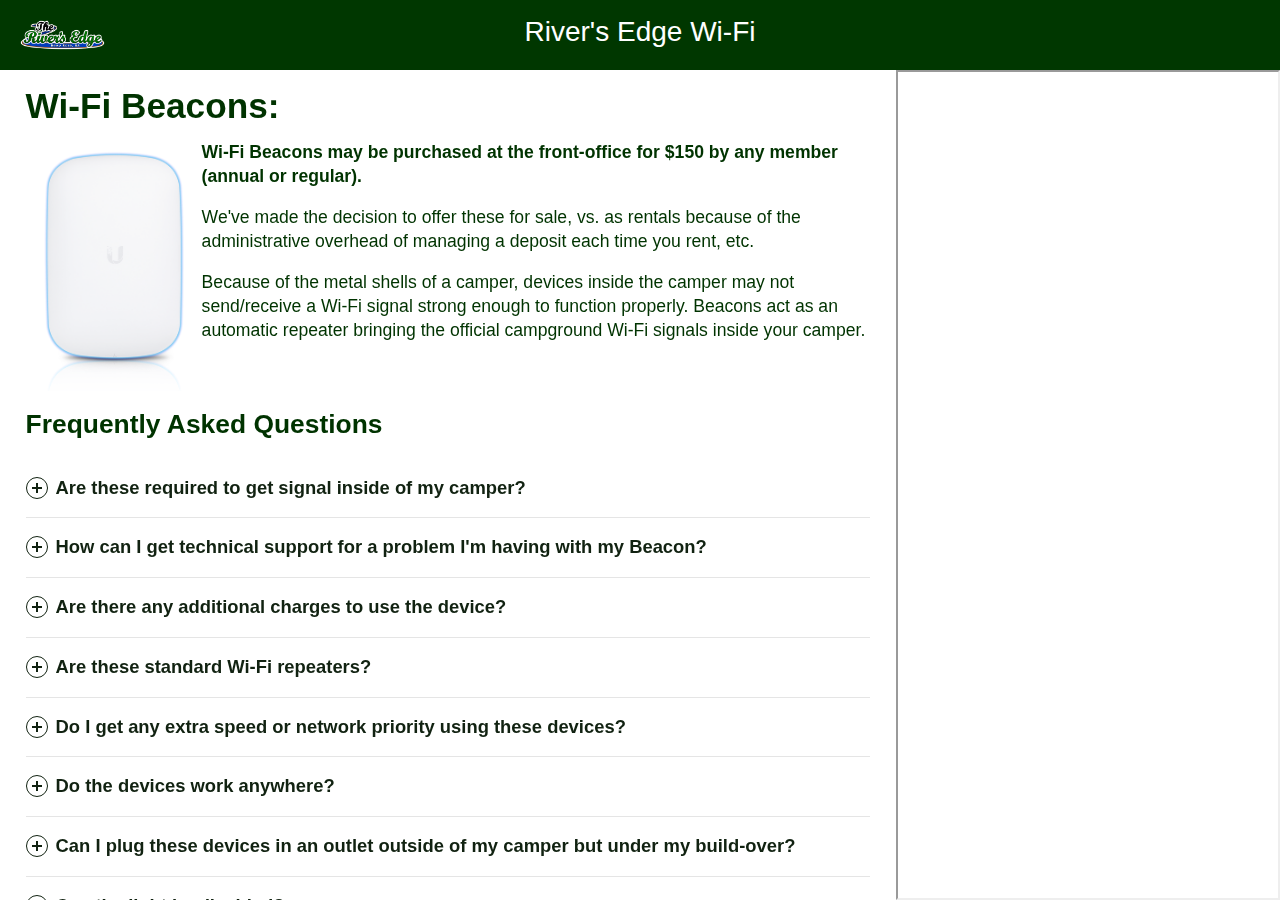
==== commit a23c4e9c: "202303231608" ====
--- a/BEACON.html
+++ b/BEACON.html
@@ -8,7 +8,7 @@
 	<header>
 		<div class="navbar">
 			<a href="https://camptheriversedge.com">
-				<img src="https://github.com/ZacWolf/RiversEdgeWifiFAQ/blob/main/TRELogo_NavBar_100pxH2.png?raw=true" height="30" alt="Small The River&#39;s Edge Logo" style="margin:20px">
+				<img src="TRELogo_NavBar_100pxH2.png?raw=true" height="30" alt="Small The River&#39;s Edge Logo" style="margin:20px">
 			</a>
 			<span>River's Edge Wi-Fi</span>
 		</div>
@@ -19,7 +19,8 @@
 		<div class="content">
 			<div class="inner">
 			<h1>Wi-Fi Beacons:</h2>
-			<img src="https://github.com/ZacWolf/RiversEdgeWifiFAQ/blob/main/beacon.png?raw=true" height="250" alt="Beacon" style="float:left;">	<p><b>Wi-Fi Beacons may be purchased at the front-office for $150 by any member (annual or regular).</b></p>
+			<img src="beacon.png" height="250" alt="Beacon" style="float:left;">
+			<p><b>Wi-Fi Beacons may be purchased at the front-office for $150 by any member (annual or regular).</b></p>
 			<p>We've made the decision to offer these for sale, vs. as rentals because of the administrative overhead of managing a deposit each time you rent, etc.</p>
 			<p>Because of the metal shells of a camper, devices inside the camper may not send/receive a Wi-Fi signal strong enough to function properly. Beacons act as an automatic repeater bringing the official campground Wi-Fi signals inside your camper.</p>
 			<br clear="left" />
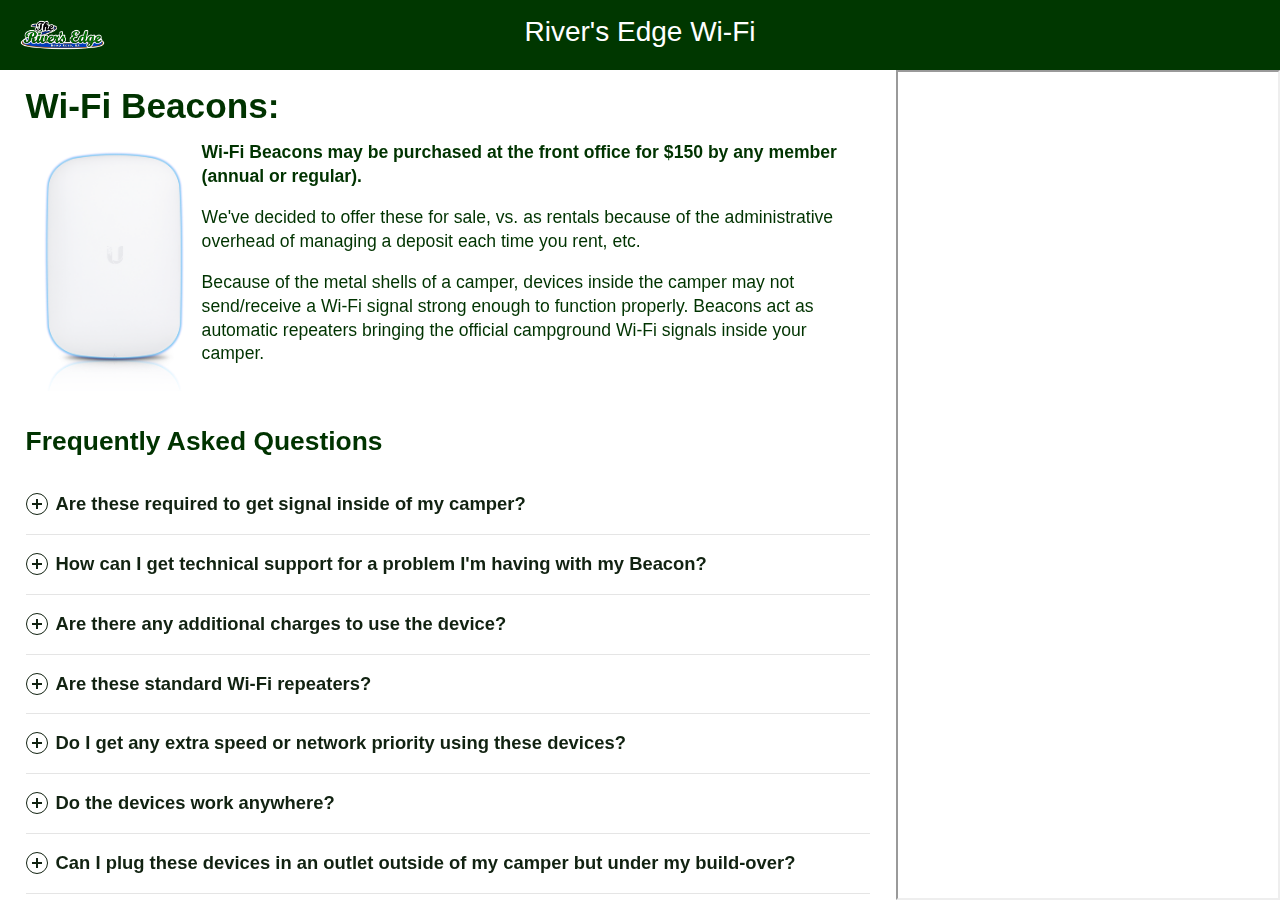
==== commit 4fec701e: "202303242118" ====
--- a/BEACON.html
+++ b/BEACON.html
@@ -20,9 +20,9 @@
 			<div class="inner">
 			<h1>Wi-Fi Beacons:</h2>
 			<img src="beacon.png" height="250" alt="Beacon" style="float:left;">
-			<p><b>Wi-Fi Beacons may be purchased at the front-office for $150 by any member (annual or regular).</b></p>
-			<p>We've made the decision to offer these for sale, vs. as rentals because of the administrative overhead of managing a deposit each time you rent, etc.</p>
-			<p>Because of the metal shells of a camper, devices inside the camper may not send/receive a Wi-Fi signal strong enough to function properly. Beacons act as an automatic repeater bringing the official campground Wi-Fi signals inside your camper.</p>
+			<p><b>Wi-Fi Beacons may be purchased at the front office for $150 by any member (annual or regular).</b></p>
+			<p>We've decided to offer these for sale, vs. as rentals because of the administrative overhead of managing a deposit each time you rent, etc.</p>
+			<p>Because of the metal shells of a camper, devices inside the camper may not send/receive a Wi-Fi signal strong enough to function properly. Beacons act as automatic repeaters bringing the official campground Wi-Fi signals inside your camper.</p>
 			<br clear="left" />
 			<h2>Frequently Asked Questions</h2>
 			<div class="accordion">
@@ -30,7 +30,7 @@
 				  <button id="accordion-button-1" aria-expanded="false"><span class="icon" aria-hidden="true"></span><span class="accordion-title">Are these required to get signal inside of my camper?</span></button>
 				  <div class="accordion-content">
 					<p>No</p>
-					<p>The metal shell of most campers acts as a faraday-cage, blocking or interfering with Wi-Fi signals. There are many factors that affect the level of sheilding being done by your camper, the largest being grounding. If your camper is connected to ground with anything other than non-conductive surfaces (like tires) and plastic/rubber pads under jacks/lifts, then signals from small devices may be prevented from reaching our network. Depending on your proxmity to one of our outdoor access points, many devices like phones and laptops will receive enough signal to function properly. The same may go for things like Smart TVs. It's devices with very small antennas, such as stick media players and smart home devices that will have the most problems. It is best to test all of your devices first, before determining if you'll need a Beacon.</p>
+					<p>The metal shell of most campers acts as a faraday-cage, blocking or interfering with Wi-Fi signals. Many factors affect the level of shielding being done by your camper, the largest being grounding. If your camper is connected to ground with anything other than non-conductive surfaces (like tires) and plastic/rubber pads under jacks/lifts, then signals from small devices may be prevented from reaching our network. Depending on your proximity to one of our outdoor access points, many devices like phones and laptops will receive enough signal to function properly. The same may go for things like Smart TVs. It's devices with very small antennas, such as stick media players and smart home devices that will have the most problems. It is best to test all of your devices first, before determining if you'll need a Beacon.</p>
 				  </div>
 				</div>
 				<div class="accordion-item">
@@ -44,14 +44,14 @@
 				  <button id="accordion-button-3" aria-expanded="false"><span class="icon" aria-hidden="true"></span><span class="accordion-title">Are there any additional charges to use the device?</span></button>
 				  <div class="accordion-content">
 				    <p>No</p>
-					<p>The cost for the beacon device is $150, and they are available for purchase at the front-office. The cost is a one-time fee; there is no additional costs or monthly charges for using the device.</p>
+					<p>The cost for the beacon device is $150, and they are available for purchase at the front office. The cost is a one-time fee; there are no additional costs or monthly charges for using the device.</p>
 				  </div>
 				</div>
 				<div class="accordion-item">
 				  <button id="accordion-button-4" aria-expanded="false"><span class="icon" aria-hidden="true"></span><span class="accordion-title">Are these standard Wi-Fi repeaters?</span></button>
 				  <div class="accordion-content">
 					<p>No</p>
-					<p>These devices are specifically configured for our network. They are plug-n-play, meaning no configuration is necessary (or even available). This means that these devices will work <b>only</b> at the River's Edge Campground, and repeat only the River's Edge Campground networks.</p>
+					<p>These devices are specifically configured for our network. They are plug-and-play, meaning no configuration is necessary (or even available). This means that these devices will work <b>only</b> at the River's Edge Campground, and repeat only the River's Edge Campground networks.</p>
 					<p><i class="fa-solid fa-wifi"></i> <span class="networkname">RiversEdge_Guest</span> is our public network available to all members.<br />
 					<i class="fa-solid fa-wifi"></i> <span class="networkname">RiversEdge_Annual</span> is the password protected network available to annual-site holders.<p>
 				  </div>
@@ -74,7 +74,7 @@
 				  <button id="accordion-button-7" aria-expanded="false"><span class="icon" aria-hidden="true"></span><span class="accordion-title">Can I plug these devices in an outlet outside of my camper but under my build-over?</span></button>
 				  <div class="accordion-content">
 					<p>No</p>
-					<p>These devices are not rated for outdoor use, even in covered areas. If Wi-Fi signal is not strong enough outside of your camper, send an email to <i class="fa-regular fa-envelope"></i> <a href="mailto:wifi@camptheriversedge.com?subject=Wi-Fi Support">wifi@camptheriversedge.com</a> so that we can investigate our coverage areas.</p>
+					<p>These devices are not rated for outdoor use, even in covered areas. If the Wi-Fi signal is not strong enough outside of your camper, send an email to <i class="fa-regular fa-envelope"></i> <a href="mailto:wifi@camptheriversedge.com?subject=Wi-Fi Support">wifi@camptheriversedge.com</a> so that we can investigate our coverage areas.</p>
 				  </div>
 				</div>
 				<div class="accordion-item">
@@ -87,7 +87,7 @@
 				<div class="accordion-item">
 				  <button id="accordion-button-9" aria-expanded="false"><span class="icon" aria-hidden="true"></span><span class="accordion-title">What does it mean when the light is flashing?</span></button>
 				  <div class="accordion-content">
-					<p>The light will be solid blue when it is connected to our network. The light will flash when you first power on the device, and also when the device is receiving an update. These devices are centrally managed, so any configuration change or security update is pushed to the device by the system administrators. Unless instructed to do so, try not to remove power if the device is flashing. If the device flashes for longer that 15 minutes, send an email to: <i class="fa-regular fa-envelope"></i> <a href="mailto:wifi@camptheriversedge.com?subject=Wi-Fi Support">wifi@camptheriversedge.com</a> for further instructions.</p>
+					<p>The light will be solid blue when it is connected to our network. The light will flash when you first power on the device, and also when the device is receiving an update. These devices are centrally managed, so any configuration change or security update is pushed to the device by the system administrators. Unless instructed to do so, try not to remove power if the device is flashing. If the device flashes for longer than 15 minutes, send an email to: <i class="fa-regular fa-envelope"></i> <a href="mailto:wifi@camptheriversedge.com?subject=Wi-Fi Support">wifi@camptheriversedge.com</a> for further instructions.</p>
 				  </div>
 				</div>
 			</div>
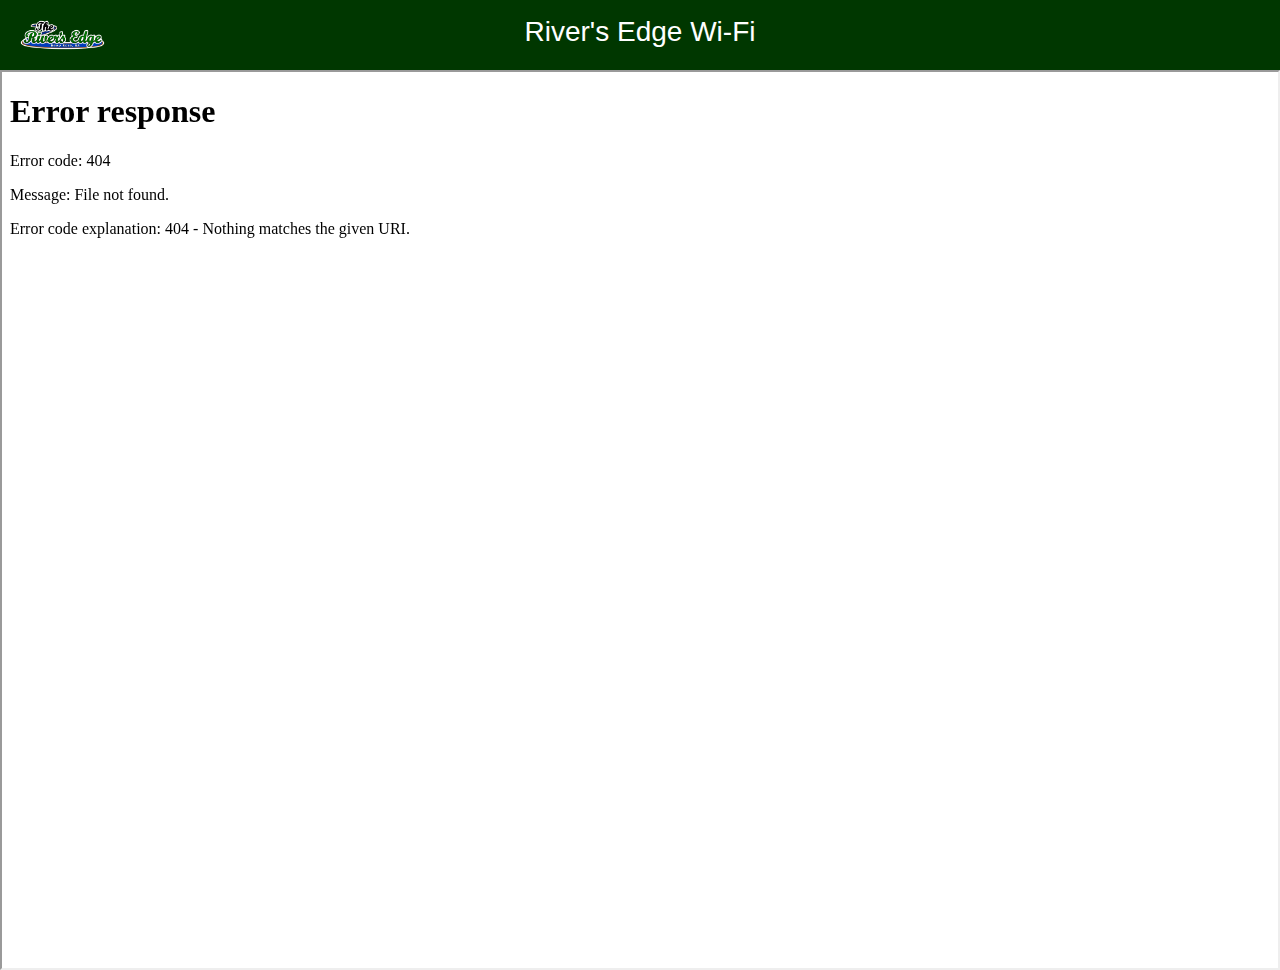
==== commit 14115574: "202303271952" ====
--- a/BEACON.html
+++ b/BEACON.html
@@ -14,86 +14,8 @@
 		</div>
 	</header>
 	
-	<div class="container">
-		<div class="map"><iframe src="https://www.google.com/maps/d/embed?mid=1RaRYJRMVYTGQMrVrJZy-s6MaNDlkTzVN&ehbc=2E312F" width="100%" height="100%"></iframe></div>
-		<div class="content">
-			<div class="inner">
-			<h1>Wi-Fi Beacons:</h2>
-			<img src="beacon.png" height="250" alt="Beacon" style="float:left;">
-			<p><b>Wi-Fi Beacons may be purchased at the front office for $150 by any member (annual or regular).</b></p>
-			<p>We've decided to offer these for sale, vs. as rentals because of the administrative overhead of managing a deposit each time you rent, etc.</p>
-			<p>Because of the metal shells of a camper, devices inside the camper may not send/receive a Wi-Fi signal strong enough to function properly. Beacons act as automatic repeaters bringing the official campground Wi-Fi signals inside your camper.</p>
-			<br clear="left" />
-			<h2>Frequently Asked Questions</h2>
-			<div class="accordion">
-				<div class="accordion-item">
-				  <button id="accordion-button-1" aria-expanded="false"><span class="icon" aria-hidden="true"></span><span class="accordion-title">Are these required to get signal inside of my camper?</span></button>
-				  <div class="accordion-content">
-					<p>No</p>
-					<p>The metal shell of most campers acts as a faraday-cage, blocking or interfering with Wi-Fi signals. Many factors affect the level of shielding being done by your camper, the largest being grounding. If your camper is connected to ground with anything other than non-conductive surfaces (like tires) and plastic/rubber pads under jacks/lifts, then signals from small devices may be prevented from reaching our network. Depending on your proximity to one of our outdoor access points, many devices like phones and laptops will receive enough signal to function properly. The same may go for things like Smart TVs. It's devices with very small antennas, such as stick media players and smart home devices that will have the most problems. It is best to test all of your devices first, before determining if you'll need a Beacon.</p>
-				  </div>
-				</div>
-				<div class="accordion-item">
-				  <button id="accordion-button-2" aria-expanded="false"><span class="icon" aria-hidden="true"></span><span class="accordion-title">How can I get technical support for a problem I'm having with my Beacon?</span></button>
-				  <div class="accordion-content">
-					<p>Send an email to: <i class="fa-regular fa-envelope"></i> <a href="mailto:wifi@camptheriversedge.com?subject=Wi-Fi Support">wifi@camptheriversedge.com</a>.<br />
-					Make sure to include information on where you are located within the campground, and provide as much detail as you can about the device that you are trying to connect, such as type (phone, laptop, media), brand, etc.</p>
-				  </div>
-				</div>
-				<div class="accordion-item">
-				  <button id="accordion-button-3" aria-expanded="false"><span class="icon" aria-hidden="true"></span><span class="accordion-title">Are there any additional charges to use the device?</span></button>
-				  <div class="accordion-content">
-				    <p>No</p>
-					<p>The cost for the beacon device is $150, and they are available for purchase at the front office. The cost is a one-time fee; there are no additional costs or monthly charges for using the device.</p>
-				  </div>
-				</div>
-				<div class="accordion-item">
-				  <button id="accordion-button-4" aria-expanded="false"><span class="icon" aria-hidden="true"></span><span class="accordion-title">Are these standard Wi-Fi repeaters?</span></button>
-				  <div class="accordion-content">
-					<p>No</p>
-					<p>These devices are specifically configured for our network. They are plug-and-play, meaning no configuration is necessary (or even available). This means that these devices will work <b>only</b> at the River's Edge Campground, and repeat only the River's Edge Campground networks.</p>
-					<p><i class="fa-solid fa-wifi"></i> <span class="networkname">RiversEdge_Guest</span> is our public network available to all members.<br />
-					<i class="fa-solid fa-wifi"></i> <span class="networkname">RiversEdge_Annual</span> is the password protected network available to annual-site holders.<p>
-				  </div>
-				</div>
-				<div class="accordion-item">
-				  <button id="accordion-button-5" aria-expanded="false"><span class="icon" aria-hidden="true"></span><span class="accordion-title">Do I get any extra speed or network priority using these devices?</span></button>
-				  <div class="accordion-content">
-					<p>No</p>
-					<p>These devices are intended only to provide a stronger signal for devices that may not otherwise be strong enough on their own to function correctly. You get no extra speed or priority using the device.</p>
-				  </div>
-				</div>
-				<div class="accordion-item">
-				  <button id="accordion-button-6" aria-expanded="false"><span class="icon" aria-hidden="true"></span><span class="accordion-title">Do the devices work anywhere?</span></button>
-				  <div class="accordion-content">
-				    <p>No</p>
-					<p>These devices currently only work indoors at RV sites at the River's Edge Campground. They do not work in the tent sites. They also do not work in the Pink area on the map. These devices are specially bound to our network, so they will not work at other campgrounds.</p>
-				  </div>
-				</div>
-				<div class="accordion-item">
-				  <button id="accordion-button-7" aria-expanded="false"><span class="icon" aria-hidden="true"></span><span class="accordion-title">Can I plug these devices in an outlet outside of my camper but under my build-over?</span></button>
-				  <div class="accordion-content">
-					<p>No</p>
-					<p>These devices are not rated for outdoor use, even in covered areas. If the Wi-Fi signal is not strong enough outside of your camper, send an email to <i class="fa-regular fa-envelope"></i> <a href="mailto:wifi@camptheriversedge.com?subject=Wi-Fi Support">wifi@camptheriversedge.com</a> so that we can investigate our coverage areas.</p>
-				  </div>
-				</div>
-				<div class="accordion-item">
-				  <button id="accordion-button-8" aria-expanded="false"><span class="icon" aria-hidden="true"></span><span class="accordion-title">Can the light be disabled?</span></button>
-				  <div class="accordion-content">
-					<p>Yes</p>
-					<p>Send an email to <i class="fa-regular fa-envelope"></i> <a href="mailto:wifi@camptheriversedge.com?subject=Wi-Fi Support">wifi@camptheriversedge.com</a>, and we can disable the light.</p>
-				  </div>
-				</div>
-				<div class="accordion-item">
-				  <button id="accordion-button-9" aria-expanded="false"><span class="icon" aria-hidden="true"></span><span class="accordion-title">What does it mean when the light is flashing?</span></button>
-				  <div class="accordion-content">
-					<p>The light will be solid blue when it is connected to our network. The light will flash when you first power on the device, and also when the device is receiving an update. These devices are centrally managed, so any configuration change or security update is pushed to the device by the system administrators. Unless instructed to do so, try not to remove power if the device is flashing. If the device flashes for longer than 15 minutes, send an email to: <i class="fa-regular fa-envelope"></i> <a href="mailto:wifi@camptheriversedge.com?subject=Wi-Fi Support">wifi@camptheriversedge.com</a> for further instructions.</p>
-				  </div>
-				</div>
-			</div>
-			</div>
-		</div>
-	</div>
+	<iframe class="container" src="Beacon_inner.html" width="100%" height="100%"></iframe>
+
 	<script src='https://code.jquery.com/jquery-3.2.1.min.js'></script></script>
 	<script type="text/javascript">
 		const items = document.querySelectorAll(".accordion button");
--- a/styles.css
+++ b/styles.css
@@ -66,13 +66,13 @@
 	bottom: 0;
 }
 
-.container .content {
+.content {
 	direction: rtl;
 	overflow-y: auto;
 	min-height: 100%;
 	height: 100%;
 }
-.container .content .inner{
+.content .inner{
 	direction: ltr;
 	margin: 0 32% 0 2%;
 }
